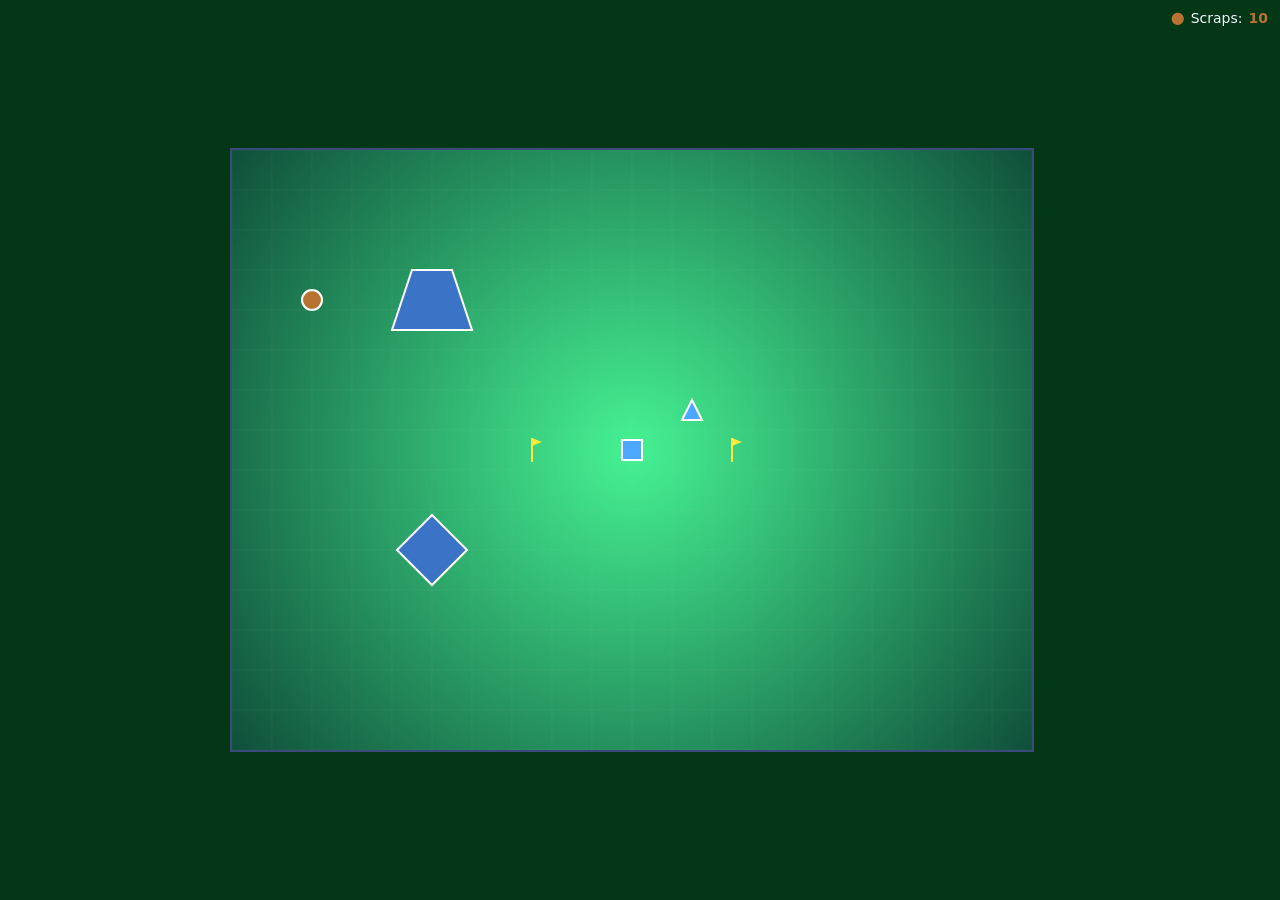
==== html/level.html @ 67fea427 "Started Prototype. Added First two unit shapes, two buildings, one resource, and basic movement & un" ====
<!DOCTYPE html>
<html lang="en">
<head>
  <meta charset="UTF-8" />
  <title>Fields Of Crystil</title>
  <link rel="stylesheet" href="../style.css" />
</head>
<body class="level">
    <div id="resource-hud">
        <span id="scraps-icon">●</span>
        <span id="scraps-label">Scraps:</span>
        <span id="scraps-amount">10</span>
    </div>
    <div class="game-wrapper">
        <canvas id="gameCanvas" width="800" height="600"></canvas>

        <div id="ui-panel">
            <div id="building-ui" class="ui-section hidden">
                <h2>Building</h2>
                <button id="train-unit-btn">Train Unit</button>
                <div id="train-info">
                    <span id="train-time-label"></span>
                </div>
                <div id="train-progress" class="progress hidden">
                    <div id="train-progress-fill"></div>
                </div>
            </div>
        </div>
    </div>

    <script src="../js/gameCore.js"></script>
</body>
</html>
---- style.css ----
/* General reset-ish */
html, body {
    margin: 0;
    padding: 0;
    height: 100%;
    font-family: system-ui, sans-serif;
    background: #043715;
    color: #f0f4ff;
}

/* Menu screen */
.main-menu {
    display: flex;
    align-items: center;
    justify-content: center;
}

.menu-container {
    text-align: center;
}

.menu-container h1 {
    margin-bottom: 0.5rem;
}

.menu-container button {
    margin-top: 1rem;
    padding: 0.5rem 1.5rem;
    font-size: 1rem;
    cursor: pointer;
}

/* Level screen */
.level {
    display: flex;
    align-items: center;
    justify-content: center;
}

#gameCanvas {
    border: 2px solid #3a4a7a;
    background: radial-gradient(circle at center, #46f293, #0f4f3a);
}

.game-wrapper {
    display: flex;
    gap: 16px;
    align-items: flex-start;
}

#resource-hud {
  position: fixed;
  top: 8px;
  right: 12px;
  color: #f0f4ff;
  font-size: 14px;
  display: flex;
  align-items: center;
  gap: 6px;
  z-index: 10;
}

#scraps-icon {
  color: #b87333; /* copper color to match the node [web:119] */
  font-size: 16px;
}

#scraps-amount {
  font-weight: bold;
  color: #b87333;
}

#ui-panel {
    color: #f0f4ff;
    font-size: 14px;
}

.ui-section.hidden {
    display: none;
}

#building-ui button {
    margin-top: 0.5rem;
    padding: 0.25rem 1rem;
    cursor: pointer;
}

#train-info {
  margin-top: 4px;
  font-size: 12px;
  color: #cfd8ff;
}

.progress {
  margin-top: 0.5rem;
  width: 150px;
  height: 10px;
  border: 1px solid #f0f4ff;
  background: rgba(0, 0, 0, 0.4);
  position: relative;
  overflow: hidden;
}

.progress.hidden {
  display: none;
}

#train-progress-fill {
  height: 100%;
  width: 0%;
  background: #46f293;
  transition: width 0.1s linear;
}
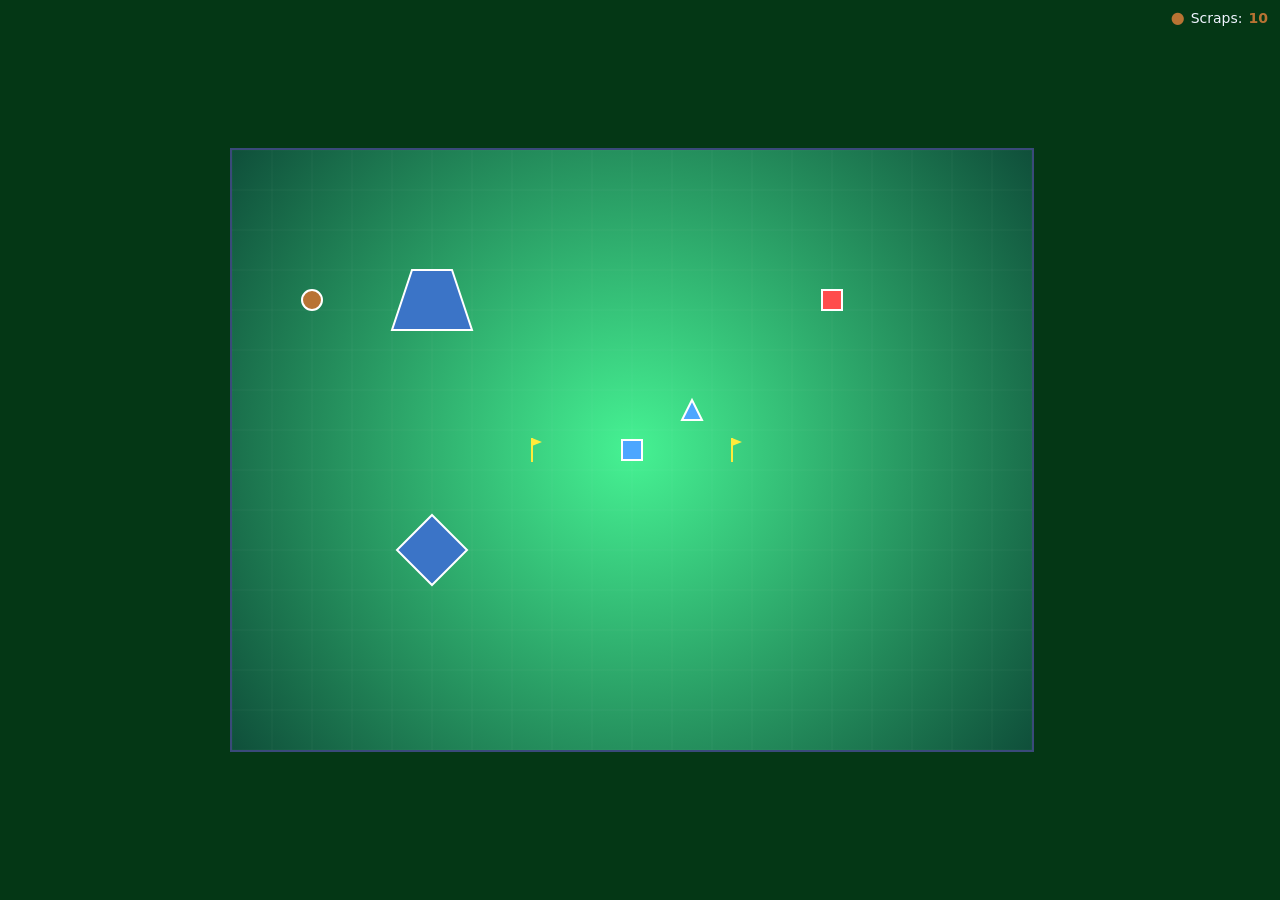
==== commit d0a4fdb1: "Added first enemy, added damage & health, fixed minor collision bug, organized Sprints" ====
--- a/html/level.html
+++ b/html/level.html
@@ -28,6 +28,6 @@
         </div>
     </div>
 
-    <script src="../js/gameCore.js"></script>
+    <script type="module" src="../js/main.js"></script>
 </body>
 </html>
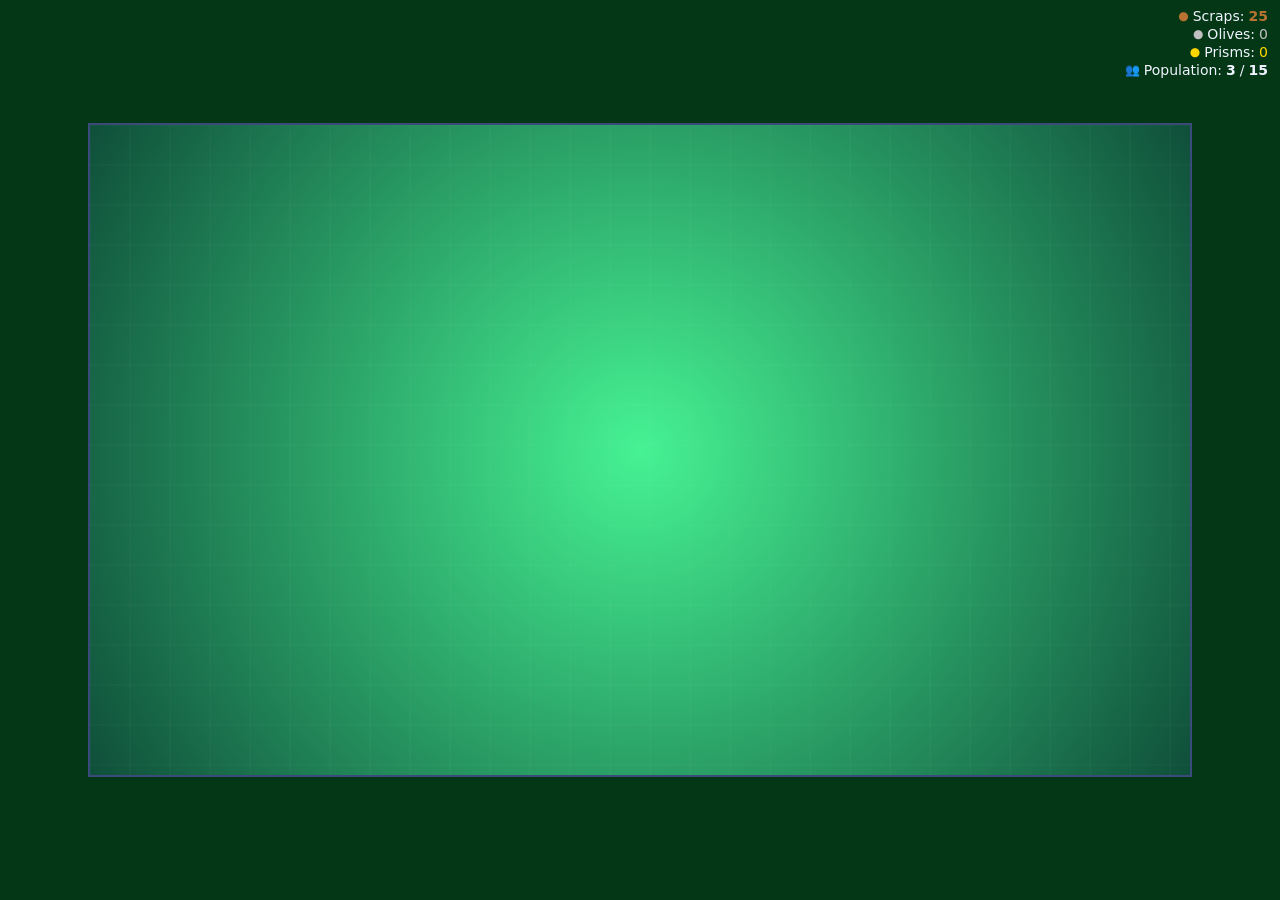
==== commit d796df41: "Refactored, added camera controls, starting map design/size, new setup page, UI updates and various " ====
--- a/html/level.html
+++ b/html/level.html
@@ -7,24 +7,50 @@
 </head>
 <body class="level">
     <div id="resource-hud">
-        <span id="scraps-icon">●</span>
-        <span id="scraps-label">Scraps:</span>
-        <span id="scraps-amount">10</span>
+    <!-- Scraps -->
+    <div class="hud-row">
+        <span class="hud-icon" id="scraps-icon">●</span>
+        <span class="hud-label" id="scraps-label">Scraps:</span>
+        <span class="hud-value" id="scraps-amount">0</span>
+    </div>
+
+    <!-- Olives (placeholder) -->
+    <div class="hud-row">
+        <span class="hud-icon" id="olives-icon">●</span>
+        <span class="hud-label" id="olives-label">Olives:</span>
+        <span class="hud-value" id="olives-amount">0</span>
+    </div>
+
+    <!-- Prisms (placeholder) -->
+    <div class="hud-row">
+        <span class="hud-icon" id="prisms-icon">●</span>
+        <span class="hud-label" id="prisms-label">Prisms:</span>
+        <span class="hud-value" id="prisms-amount">0</span>
+    </div>
+
+    <!-- Population -->
+    <div class="hud-row">
+        <span class="hud-icon" id="pop-icon">👥</span>
+        <span class="hud-label" id="pop-label">Population:</span>
+        <span class="hud-value" id="pop-amount">0</span>
+        <span class="hud-value">/</span>
+        <span class="hud-value" id="pop-cap">0</span>
+    </div>
     </div>
     <div class="game-wrapper">
-        <canvas id="gameCanvas" width="800" height="600"></canvas>
+        <canvas id="gameCanvas" width="1100" height="650"></canvas>
 
         <div id="ui-panel">
-            <div id="building-ui" class="ui-section hidden">
-                <h2>Building</h2>
-                <button id="train-unit-btn">Train Unit</button>
-                <div id="train-info">
-                    <span id="train-time-label"></span>
-                </div>
-                <div id="train-progress" class="progress hidden">
-                    <div id="train-progress-fill"></div>
-                </div>
-            </div>
+        <div id="building-ui" class="ui-section hidden">
+        <button id="train-unit-btn">Train Unit</button>
+        <button id="build-barracks-btn" class="hidden">Build Barracks</button>
+        <div id="train-info">
+            <span id="train-time-label"></span>
+        </div>
+        <div id="train-progress" class="progress hidden">
+            <div id="train-progress-fill"></div>
+        </div>
+        </div>
         </div>
     </div>
 
--- a/style.css
+++ b/style.css
@@ -1,4 +1,6 @@
-/* General reset-ish */
+    /* UNIVERSAL (HTML) ELEMENTS */
+
+
 html, body {
     margin: 0;
     padding: 0;
@@ -8,7 +10,14 @@
     color: #f0f4ff;
 }
 
-/* Menu screen */
+.hidden {
+  display: none;
+}
+
+
+    /* INDEX PAGE ELEMENTS */
+
+
 .main-menu {
     display: flex;
     align-items: center;
@@ -30,7 +39,140 @@
     cursor: pointer;
 }
 
-/* Level screen */
+
+    /* SETUP PAGE UI ELEMENTS */
+
+
+body.setup-page {
+    display: flex;
+    justify-content: center;
+    align-items: center;
+    min-height: 100vh;
+    /* Use the same green as the base page */
+    background: #043715;
+    color: #f0f4ff;
+    font-family: system-ui, sans-serif;
+}
+
+.setup-container {
+    max-width: 900px;
+    width: 100%;
+    padding: 24px;
+    background: rgba(0, 0, 0, 0.6);
+    border-radius: 8px;
+    box-shadow: 0 0 20px rgba(0, 0, 0, 0.8);
+}
+
+.setup-section {
+    margin-bottom: 24px;
+}
+
+.setup-section h2 {
+    margin-bottom: 12px;
+    font-size: 1.2rem;
+    text-transform: uppercase;
+    letter-spacing: 0.08em;
+}
+
+.faction-grid {
+    display: flex;
+    gap: 16px;
+    flex-wrap: wrap;
+}
+
+.faction-card {
+    flex: 1 1 0;
+    min-width: 160px;
+    padding: 16px;
+    border-radius: 6px;
+    border: 2px solid #555;
+    cursor: pointer;
+    text-align: center;
+    transition: border-color 0.15s ease, transform 0.1s ease, background 0.15s ease;
+    background: rgba(20, 20, 30, 0.8);
+}
+
+.faction-card h3 {
+    margin: 0 0 8px;
+}
+
+.faction-card p {
+    margin: 0;
+    font-size: 0.85rem;
+    opacity: 0.85;
+}
+
+.faction-card.selected {
+    border-color: #ff8c1a;
+    box-shadow: 0 0 10px rgba(255, 140, 26, 0.7);
+    transform: translateY(-2px);
+}
+
+.faction-card.disabled {
+    opacity: 0.4;
+    cursor: not-allowed;
+    border-style: dashed;
+}
+
+/* Crimson for Malachordith */
+#faction-malachordith {
+  background-color: #dc143c; /* Crimson */
+}
+
+/* Lime for Foldari */
+#faction-foldari {
+  background-color: #32cd32; /* LimeGreen */
+}
+
+/* Violet for Shiervale */
+#faction-shiervale {
+  background-color: #8a2be2; /* BlueViolet */
+}
+
+/* Keep text readable on bright colors */
+#faction-malachordith h3,
+#faction-malachordith p,
+#faction-foldari h3,
+#faction-foldari p,
+#faction-shiervale h3,
+#faction-shiervale p {
+  color: #ffffff;
+}
+
+.setup-row {
+    display: flex;
+    align-items: center;
+    gap: 12px;
+}
+
+.setup-row label {
+    min-width: 120px;
+}
+
+.setup-row select {
+    padding: 4px 8px;
+}
+
+.setup-footer {
+    margin-top: 24px;
+    text-align: right;
+}
+
+.setup-footer button {
+    padding: 10px 18px;
+    font-size: 1rem;
+    cursor: pointer;
+}
+
+.setup-footer button:disabled {
+    opacity: 0.5;
+    cursor: not-allowed;
+}
+
+
+    /* LEVEL HUD/UI ELEMENTS */
+
+
 .level {
     display: flex;
     align-items: center;
@@ -46,6 +188,7 @@
     display: flex;
     gap: 16px;
     align-items: flex-start;
+    position: relative;
 }
 
 #resource-hud {
@@ -55,24 +198,56 @@
   color: #f0f4ff;
   font-size: 14px;
   display: flex;
+  flex-direction: column;   /* stack rows vertically */
+  align-items: flex-end;    /* align text to the right edge */
+  gap: 2px;
+  z-index: 10;
+}
+
+.hud-row {
+  display: flex;
   align-items: center;
-  gap: 6px;
-  z-index: 10;
-}
-
-#scraps-icon {
-  color: #b87333; /* copper color to match the node [web:119] */
-  font-size: 16px;
-}
-
+  gap: 4px;
+}
+
+.hud-icon {
+  font-size: 12px;
+}
+
+/* Scraps color */
+#scraps-icon,
 #scraps-amount {
+  color: #b87333;
   font-weight: bold;
-  color: #b87333;
-}
+}
+
+/* Placeholder colors for other resources */
+#olives-icon,
+#olives-amount {
+  color: #C0C0C0; /* yellowgreen-ish */
+}
+
+#prisms-icon,
+#prisms-amount {
+  color: #FFD700; /* lightskyblue */
+}
+
+/* Population colors */
+#pop-icon,
+#pop-amount,
+#pop-cap {
+  color: #f0f4ff;
+  font-weight: bold;
+}
+
+
+    /* BUILDING/UNIT UI PANEL ELEMENTS */
+
 
 #ui-panel {
-    color: #f0f4ff;
-    font-size: 14px;
+  position: absolute;
+  bottom: 20px;
+  right: 20px;
 }
 
 .ui-section.hidden {
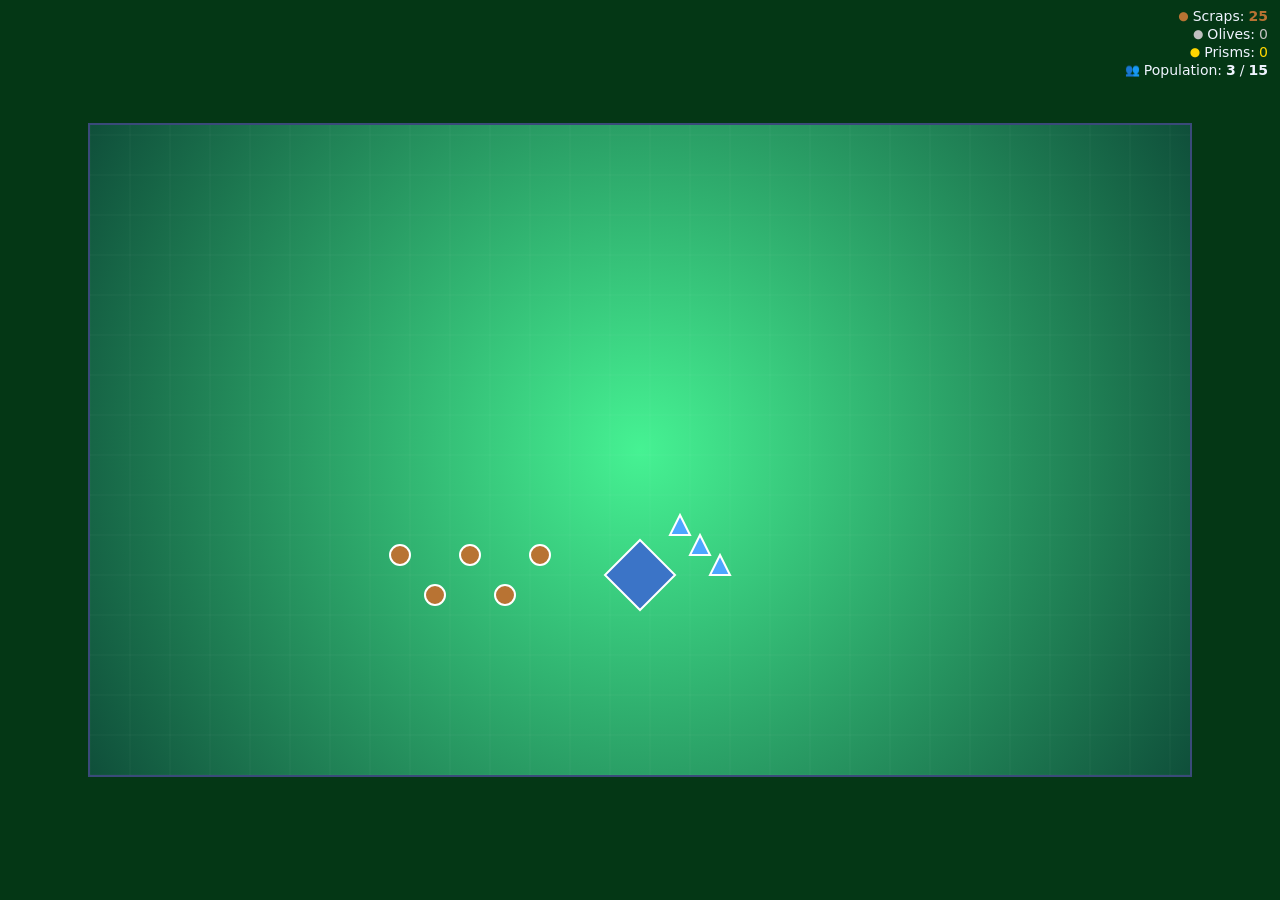
==== commit ff113a19: "Added new map ideas, fixed various visibility bugs, added new ranged class, and fixed camera (Added " ====
--- a/html/level.html
+++ b/html/level.html
@@ -40,17 +40,31 @@
     <div class="game-wrapper">
         <canvas id="gameCanvas" width="1100" height="650"></canvas>
 
-        <div id="ui-panel">
-        <div id="building-ui" class="ui-section hidden">
-        <button id="train-unit-btn">Train Unit</button>
-        <button id="build-barracks-btn" class="hidden">Build Barracks</button>
+    <div id="ui-panel">
+    <div id="building-ui" class="ui-section hidden">
+        <!-- Build Barracks -->
+        <button id="build-barracks-btn" class="hidden">
+        Build Barracks
+        </button>
+
+        <!-- Train Melee -->
+        <button id="train-melee-btn" class="hidden">
+        Train Melee
+        </button>
+
+        <!-- Train Ranged -->
+        <button id="train-ranged-btn" class="hidden">
+        Train Ranged
+        </button>
+
+        <div id="train-progress" class="progress hidden">
+        <div id="train-progress-fill"></div>
+        </div>
         <div id="train-info">
-            <span id="train-time-label"></span>
+        <span id="train-time-label"></span>
         </div>
-        <div id="train-progress" class="progress hidden">
-            <div id="train-progress-fill"></div>
-        </div>
-        </div>
+    </div>
+    </div>
         </div>
     </div>
 
--- a/style.css
+++ b/style.css
@@ -167,6 +167,112 @@
 .setup-footer button:disabled {
     opacity: 0.5;
     cursor: not-allowed;
+}
+
+/* Modal overlay */
+.map-modal-overlay {
+  position: fixed;
+  inset: 0;
+  background: rgba(0, 0, 0, 0.6);
+  display: flex;
+  align-items: center;
+  justify-content: center;
+  z-index: 1000;
+}
+
+/* When hidden attribute is present, browser hides it by default; no extra needed */
+
+/* Modal card */
+.map-modal-overlay[hidden] {
+  display: none !important;
+}
+
+.map-modal {
+  background: #111;
+  border-radius: 8px;
+  padding: 16px 20px;
+  max-width: 600px;
+  width: 90%;
+  box-shadow: 0 12px 40px rgba(0, 0, 0, 0.8);
+  color: #f5f5f5;
+}
+
+.map-modal-header {
+  display: flex;
+  align-items: center;
+  justify-content: space-between;
+  margin-bottom: 12px;
+}
+
+.map-modal-header h2 {
+  margin: 0;
+}
+
+#map-modal-close {
+  background: none;
+  border: none;
+  color: #f5f5f5;
+  font-size: 20px;
+  cursor: pointer;
+}
+
+.map-modal-body {
+  margin-bottom: 12px;
+}
+
+.map-grid {
+  display: grid;
+  grid-template-columns: repeat(3, 1fr);   /* 3 columns */
+  grid-auto-rows: auto;                    /* rows grow to content */
+  gap: 12px;
+}
+
+.map-card {
+  background: #222;
+  border: 1px solid #444;
+  border-radius: 6px;
+  padding: 10px 12px;
+  text-align: left;
+  cursor: pointer;
+  color: inherit;
+}
+
+.map-thumb {
+  width: 100%;
+  aspect-ratio: 1 / 1;
+  background:
+    repeating-linear-gradient(
+      45deg,
+      #111,
+      #111 8px,
+      #151515 8px,
+      #151515 16px
+    );
+  border-radius: 4px;
+  margin-bottom: 8px;
+  border: 1px solid #333;
+}
+
+.map-card h3 {
+  margin: 0 0 4px;
+}
+
+.map-card.disabled {
+  opacity: 0.5;
+  cursor: default;
+}
+
+.map-card:not(.disabled):hover {
+  border-color: #ffb347;
+  background: #2a2520;
+}
+
+.map-modal-footer {
+  text-align: right;
+}
+
+#map-modal-cancel {
+  padding: 6px 12px;
 }
 
 
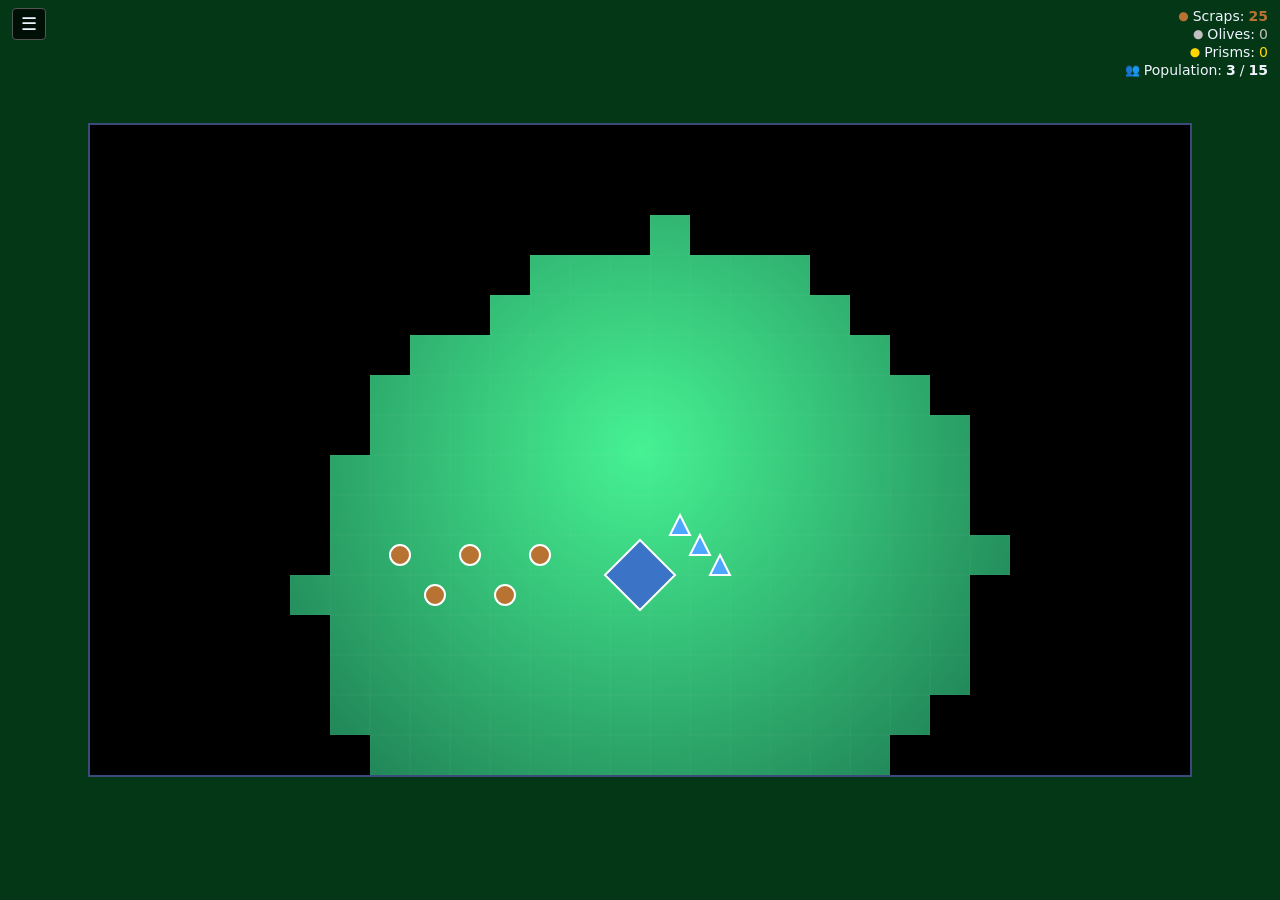
==== commit 74295adf: "Added menu with pause functionality, hooks for audio and settings." ====
--- a/html/level.html
+++ b/html/level.html
@@ -6,6 +6,32 @@
   <link rel="stylesheet" href="../style.css" />
 </head>
 <body class="level">
+    <!-- Top-left game menu button -->
+    <button id="game-menu-button" class="game-menu-button">
+        ☰
+    </button>
+    <!-- Game menu modal -->
+    <div id="game-menu-modal" class="game-menu-modal hidden">
+        <div class="game-menu-backdrop"></div>
+        <div class="game-menu-content">
+            <h2>Game Menu</h2>
+            <button id="menu-settings-btn">Settings</button>
+            <button id="menu-restart-btn">Restart Level</button>
+            <button id="menu-main-menu-btn">Main Menu</button>
+            <button id="menu-close-btn" class="menu-close">Close</button>
+        </div>
+    </div>
+
+    <!-- Settings modal (empty for now) -->
+    <div id="settings-modal" class="game-menu-modal hidden">
+        <div class="game-menu-backdrop"></div>
+        <div class="game-menu-content">
+            <h2>Settings</h2>
+            <p>Settings coming soon.</p>
+            <button id="settings-close-btn" class="menu-close">Close</button>
+        </div>
+    </div>
+
     <div id="resource-hud">
     <!-- Scraps -->
     <div class="hud-row">
--- a/style.css
+++ b/style.css
@@ -276,6 +276,84 @@
 }
 
 
+    /* GAME MENU BUTTON + MODALS */
+
+
+.game-menu-button {
+  position: fixed;
+  top: 8px;
+  left: 12px;
+  z-index: 20;
+  padding: 4px 8px;
+  font-size: 18px;
+  border-radius: 4px;
+  border: 1px solid #555;
+  background: rgba(0, 0, 0, 0.7);
+  color: #f0f4ff;
+  cursor: pointer;
+}
+
+.game-menu-button:hover {
+  background: rgba(0, 0, 0, 0.9);
+}
+
+/* Reuse your overlay idea but keep it generic for game menus */
+.game-menu-modal {
+  position: fixed;
+  inset: 0;
+  z-index: 1000;
+}
+
+.game-menu-modal.hidden {
+  display: none;
+}
+
+.game-menu-backdrop {
+  position: absolute;
+  inset: 0;
+  background: rgba(0, 0, 0, 0.6);
+}
+
+.game-menu-content {
+  position: relative;
+  max-width: 320px;
+  margin: 120px auto 0 auto;
+  background: #111;
+  border-radius: 8px;
+  padding: 16px 20px;
+  box-shadow: 0 12px 40px rgba(0, 0, 0, 0.8);
+  color: #f0f4ff;
+  text-align: left;
+}
+
+.game-menu-content h2 {
+  margin-top: 0;
+  margin-bottom: 12px;
+}
+
+.game-menu-content button {
+  display: block;
+  width: 100%;
+  margin-bottom: 8px;
+  padding: 6px 10px;
+  border-radius: 4px;
+  border: 1px solid #555;
+  background: #222;
+  color: #f0f4ff;
+  cursor: pointer;
+}
+
+.game-menu-content button:hover {
+  background: #2a2520;
+  border-color: #ffb347;
+}
+
+.menu-close {
+  margin-top: 4px;
+  background: #333;
+}
+
+
     /* LEVEL HUD/UI ELEMENTS */
 
 
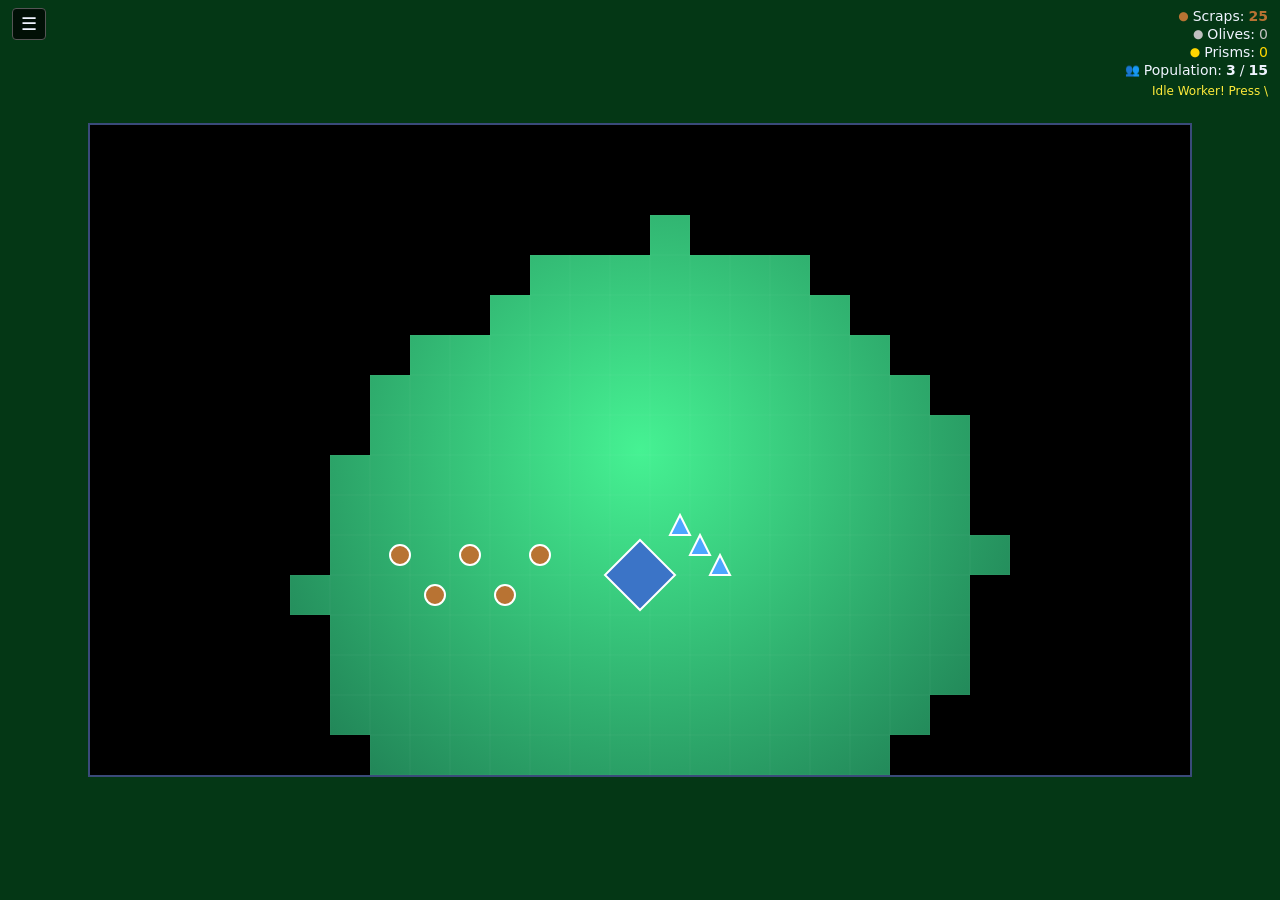
==== commit ed55e9da: "Added idle worker button and warning" ====
--- a/html/level.html
+++ b/html/level.html
@@ -62,6 +62,11 @@
         <span class="hud-value">/</span>
         <span class="hud-value" id="pop-cap">0</span>
     </div>
+
+    <!-- Idle worker warning (only visible when at least one is idle) -->
+    <div id="idle-worker-warning" class="idle-worker-warning hidden">
+        Idle Worker! Press \
+    </div>
     </div>
     <div class="game-wrapper">
         <canvas id="gameCanvas" width="1100" height="650"></canvas>
--- a/style.css
+++ b/style.css
@@ -424,6 +424,17 @@
   font-weight: bold;
 }
 
+.idle-worker-warning {
+  margin-top: 4px;
+  font-size: 12px;
+  color: #ffeb3b;          /* yellowish warning */
+  text-align: right;       /* align with the HUD on the right */
+}
+
+.idle-worker-warning.hidden {
+  display: none;
+}
+
 
     /* BUILDING/UNIT UI PANEL ELEMENTS */
 
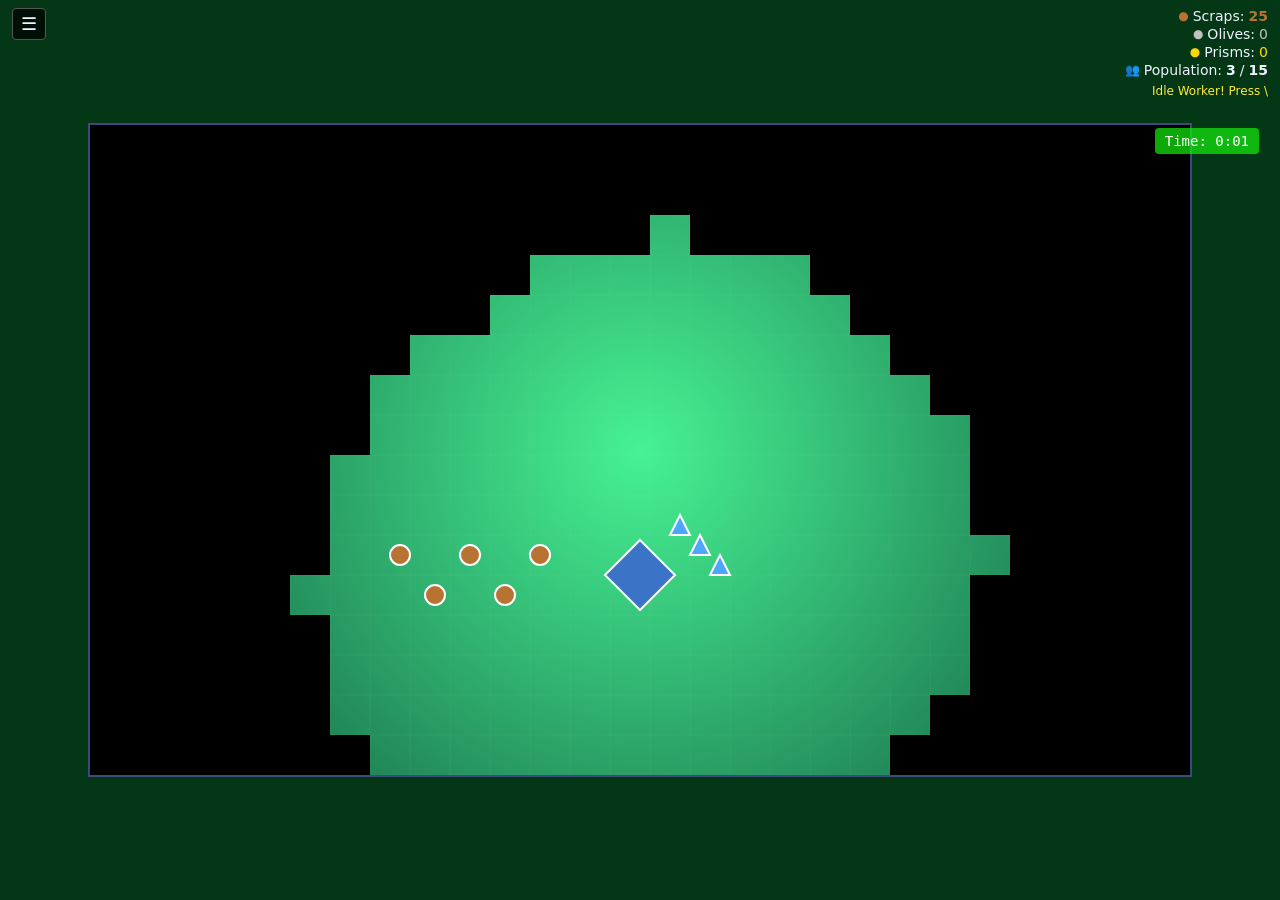
==== commit 15208b2f: "Added game timer to HUD" ====
--- a/html/level.html
+++ b/html/level.html
@@ -67,6 +67,10 @@
     <div id="idle-worker-warning" class="idle-worker-warning hidden">
         Idle Worker! Press \
     </div>
+    <!-- Game timer -->
+    <div id="game-timer" class="game-timer">
+        Time: 0:00
+    </div>
     </div>
     <div class="game-wrapper">
         <canvas id="gameCanvas" width="1100" height="650"></canvas>
--- a/style.css
+++ b/style.css
@@ -435,6 +435,19 @@
   display: none;
 }
 
+.game-timer {
+  position: absolute;
+  top: 120px; /* Adjust based on where idle worker warning sits */
+  left: 30px;
+  font-size: 14px;
+  color: #ffffff;
+  background: rgba(21, 239, 14, 0.7);
+  padding: 5px 10px;
+  border-radius: 4px;
+  font-family: monospace;
+  z-index: 100;
+}
+
 
     /* BUILDING/UNIT UI PANEL ELEMENTS */
 
